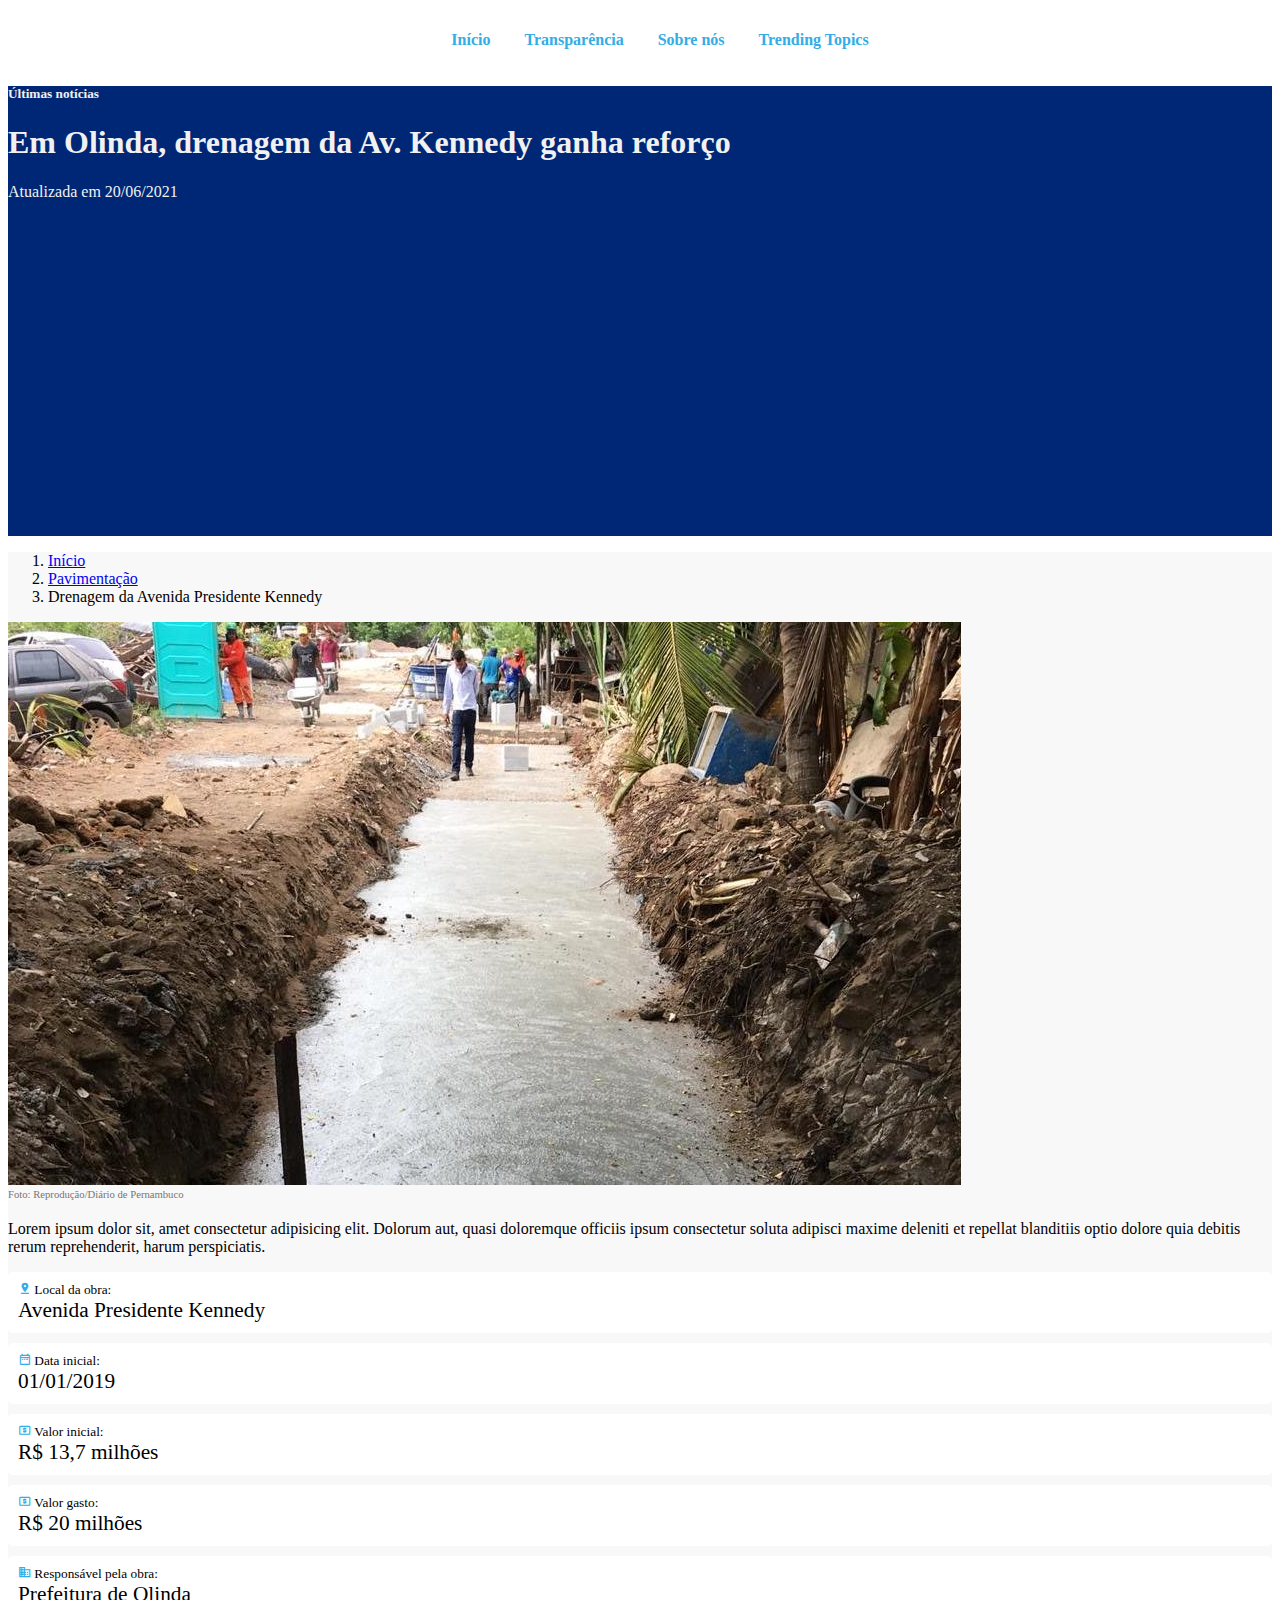
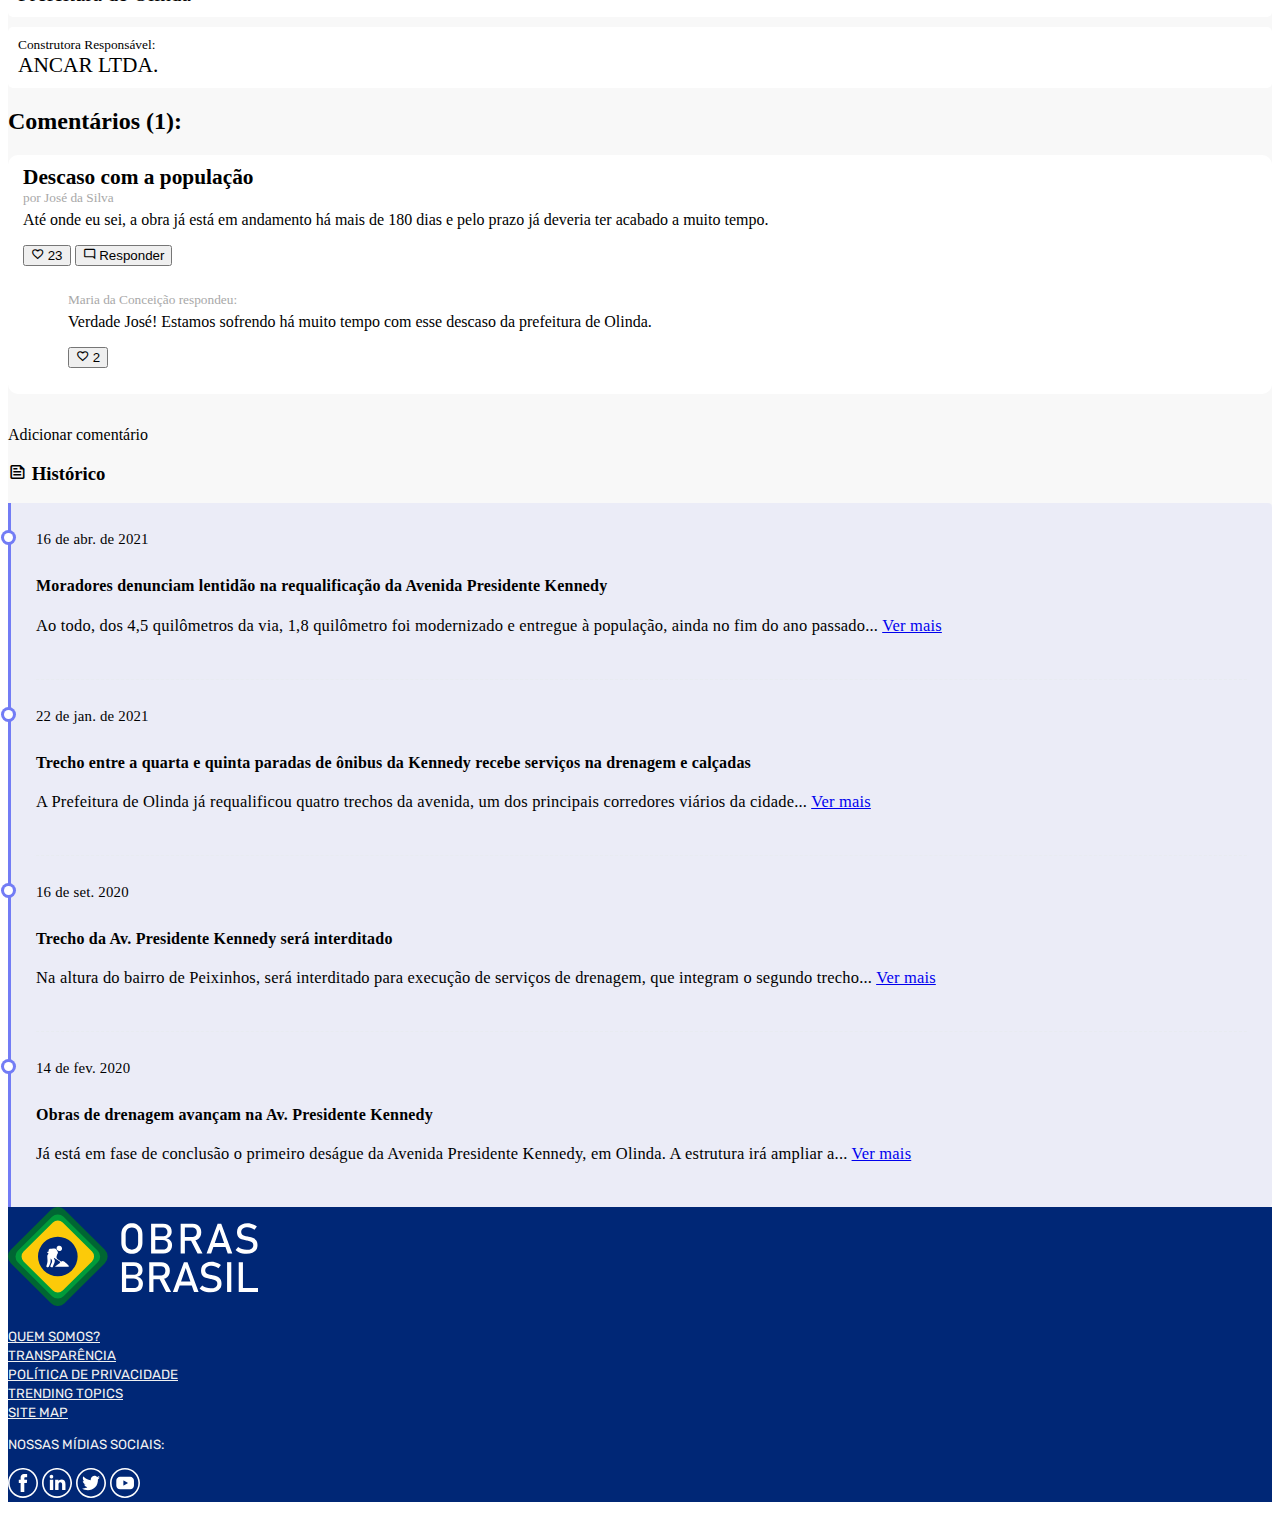
==== detalhamento/index.html @ 87258e32 "Primeiro commit" ====
<!DOCTYPE html>
<html lang="en">
<head>
	<meta charset="UTF-8">
	<meta http-equiv="X-UA-Compatible" content="IE=edge">
	<meta name="viewport" content="width=device-width, initial-scale=1.0">
	<title>Obras Brasil</title>
    <link rel="stylesheet" href="https://cdn.jsdelivr.net/npm/bootstrap@4.6.0/dist/css/bootstrap.min.css" integrity="sha384-B0vP5xmATw1+K9KRQjQERJvTumQW0nPEzvF6L/Z6nronJ3oUOFUFpCjEUQouq2+l" crossorigin="anonymous">
    <link href="https://fonts.googleapis.com/icon?family=Material+Icons" rel="stylesheet">
    <link rel="preconnect" href="https://fonts.gstatic.com">
    <link href="https://fonts.googleapis.com/css2?family=Rubik:wght@300;400;500;700&display=swap" rel="stylesheet">
    <link rel="stylesheet" href="../assets/styles.css">
</head>
<body>
    <header>
        <div class="container">
            <nav class="header-menu">
                <ul>
                    <li><a href="../">Início</a></li>
                    <li><a href="../transparencia">Transparência</a></li>
                    <li><a href="../sobre">Sobre nós</a></li>
                    <li><a href="../trending-topics">Trending Topics</a></li>
                </ul>
            </nav>
        </div>
    </header>
    <section class="obras-heroslider">
        <div class="container">
            <div class="row">
                <div class="col-12">
                    <h5>Últimas notícias</h5>
                    <h1>Em Olinda, drenagem da Av. Kennedy ganha reforço</h1>
                    <p>Atualizada em 20/06/2021</p>
                </div>
            </div>
        </div>
    </section>
    <main class="py-5" style="background-color: rgb(248, 248, 248);">
        <div class="container">
            <div class="row">
                <section class="content col-md-8">
                    <nav aria-label="breadcrumb">
                        <ol class="breadcrumb">
                            <li class="breadcrumb-item"><a href="#">Início</a></li>
                            <li class="breadcrumb-item"><a href="#">Pavimentação</a></li>
                            <li class="breadcrumb-item active" aria-current="page">Drenagem da Avenida Presidente Kennedy</li>
                        </ol>
                    </nav>
                    <div class="obra-detalhamento">
                        <picture>
                            <img src="../assets/photos/drenagem-kennedy.jpg">
                            <figcaption>Foto: Reprodução/Diário de Pernambuco</figcaption>
                        </picture>
                        <p>Lorem ipsum dolor sit, amet consectetur adipisicing elit. Dolorum aut, quasi doloremque officiis ipsum consectetur soluta adipisci maxime deleniti et repellat blanditiis optio dolore quia debitis rerum reprehenderit, harum perspiciatis.</p>
                        <div class="cards-obra form-row">
                            <div class="obra-card-wrapper col-12">
                                <div class="obra-card">
                                    <div class="obra-card-title"><i class="i-local"></i> Local da obra:</div>
                                    <div class="obra-card-content">Avenida Presidente Kennedy</div>
                                </div>
                            </div>
                            <div class="obra-card-wrapper col-4">
                                <div class="obra-card">
                                    <div class="obra-card-title"><i class="i-data"></i> Data inicial:</div>
                                    <div class="obra-card-content">01/01/2019</div>
                                </div>
                            </div>
                            <div class="obra-card-wrapper col-4">
                                <div class="obra-card">
                                    <div class="obra-card-title"><i class="i-custo"></i> Valor inicial:</div>
                                    <div class="obra-card-content">R$ 13,7 milhões</div>
                                </div>
                            </div>
                            <div class="obra-card-wrapper col-4">
                                <div class="obra-card">
                                    <div class="obra-card-title"><i class="i-custo"></i> Valor gasto:</div>
                                    <div class="obra-card-content text-danger">R$ 20 milhões</div>
                                </div>
                            </div>
                            <div class="obra-card-wrapper col-6">
                                <div class="obra-card">
                                    <div class="obra-card-title"><i class="i-governo"></i> Responsável pela obra:</div>
                                    <div class="obra-card-content">Prefeitura de Olinda</div>
                                </div>
                            </div>
                            <div class="obra-card-wrapper col-6">
                                <div class="obra-card">
                                    <div class="obra-card-title">Construtora Responsável:</div>
                                    <div class="obra-card-content">ANCAR LTDA.</div>
                                </div>
                            </div>
                        </div>
                    </div>
                    <div class="comments-section pt-5">
                        <h2 class="mb-4">Comentários (1):</h2>
                        <div class="comments">
                            <div class="comment-wrapper mb-2">
                                <div class="comment">
                                    <div class="comment-title">Descaso com a população</div>
                                    <div class="comment-author">por José da Silva</div>
                                    <div class="comment-content">Até onde eu sei, a obra já está em andamento há mais de 180 dias e pelo prazo já deveria ter acabado a muito tempo.</div>
                                    <div class="comment-footer">
                                        <ul class="comment-actions">
                                            <li><button class="btn btn-light"><i class="i-fav"></i> 23</button></li>
                                            <li><button class="btn btn-light"><i class="i-chat"></i> Responder</button></li>
                                        </ul>
                                    </div>
                                    <div class="sub-comment">
                                        <div class="comment">
                                            <div class="comment-author">Maria da Conceição respondeu:</div>
                                            <div class="comment-content">Verdade José! Estamos sofrendo há muito tempo com esse descaso da prefeitura de Olinda.</div>
                                            <div class="comment-footer">
                                                <ul class="comment-actions">
                                                    <li><button class="btn btn-light"><i class="i-fav"></i> 2</button></li>
                                                </ul>
                                            </div>
                                        </div>
                                    </div>
                                </div>
                            </div>
                            <div class="add-comment bg-white rounded py-3">
                                Adicionar comentário
                            </div>
                        </div>
                    </div>
                </section>
                <aside class="filter col-md-4">
                    <h3 class="mb-4"><i class="i-noticia"></i> Histórico</h3>
                    <ul class="timeline">
                        <li class="event" data-date="16 de abr. de 2021">
                            <h3>Moradores denunciam lentidão na requalificação da Avenida Presidente Kennedy</h3>
                            <p>Ao todo, dos 4,5 quilômetros da via, 1,8 quilômetro foi modernizado e entregue à população, ainda no fim do ano passado... <a href="#">Ver mais</a></p>
                        </li>
                        <li class="event" data-date="22 de jan. de 2021">
                            <h3>Trecho entre a quarta e quinta paradas de ônibus da Kennedy recebe serviços na drenagem e calçadas</h3>
                            <p>A Prefeitura de Olinda já requalificou quatro trechos da avenida, um dos principais corredores viários da cidade... <a href="#">Ver mais</a></p>
                        </li>
                        <li class="event" data-date="16 de set. 2020">
                            <h3>Trecho da Av. Presidente Kennedy será interditado</h3>
                            <p>Na altura do bairro de Peixinhos, será interditado para execução de serviços de drenagem, que integram o segundo trecho... <a href="#">Ver mais</a></p>
                        </li>
                        <li class="event" data-date="14 de fev. 2020">
                            <h3>Obras de drenagem avançam na Av. Presidente Kennedy</h3>
                            <p>Já está em fase de conclusão o primeiro deságue da Avenida Presidente Kennedy, em Olinda. A estrutura irá ampliar a... <a href="#">Ver mais</a></p>
                        </li>
                    </ul>
                </aside>
            </div>
        </div>
    </main>
    <footer class="pt-4 pb-1">
        <div class="container">
            <div class="row">
                <div class="col-md-6">
                    <img class="logo" src="../assets/photos/logo-extended.svg" alt="ObrasBrasil">
                </div>
                <div class="col-md-3">
                    <nav>
                        <ul>
                            <li><a href="#">Quem somos?</a></li>
                            <li><a href="#">Transparência</a></li>
                            <li><a href="#">Política de privacidade</a></li>
                            <li><a href="#">Trending Topics</a></li>
                            <li><a href="#">Site Map</a></li>
                        </ul>
                    </nav>
                </div>
                <div class="box-social-media col-md-3">
                    <nav>
                        <span>Nossas mídias sociais:</span>
                        <ul class="social-media">
                            <li><a href="#"><img src="../assets/icons/social_medias/facebook.svg" alt=""></a></li>
                            <li><a href="#"><img src="../assets/icons/social_medias/linkedin.svg" alt=""></a></li>
                            <li><a href="#"><img src="../assets/icons/social_medias/twitter.svg" alt=""></a></li>
                            <li><a href="#"><img src="../assets/icons/social_medias/youtube.svg" alt=""></a></li>
                        </ul>
                    </nav>
                </div>
            </div>
        </div>
    </footer>
    <script src="https://maxcdn.bootstrapcdn.com/bootstrap/3.3.7/js/bootstrap.min.js" integrity="sha384-Tc5IQib027qvyjSMfHjOMaLkfuWVxZxUPnCJA7l2mCWNIpG9mGCD8wGNIcPD7Txa" crossorigin="anonymous"></script>
</body>
</html>
---- assets/styles.css ----
/*ICONES*/

@font-face {
  font-family: 'obras-brasil';
  src:  url('./fonts/obras-brasil.eot?o5whf4');
  src:  url('./fonts/obras-brasil.eot?o5whf4#iefix') format('embedded-opentype'),
    url('./fonts/obras-brasil.ttf?o5whf4') format('truetype'),
    url('./fonts/obras-brasil.woff?o5whf4') format('woff'),
    url('./fonts/obras-brasil.svg?o5whf4#obras-brasil') format('svg');
  font-weight: normal;
  font-style: normal;
  font-display: block;
}

i {
  /* use !important to prevent issues with browser extensions that change fonts */
  font-family: 'obras-brasil' !important;
  speak: never;
  font-style: normal;
  font-weight: normal;
  font-variant: normal;
  text-transform: none;
  line-height: 1;

  /* Better Font Rendering =========== */
  -webkit-font-smoothing: antialiased;
  -moz-osx-font-smoothing: grayscale;
}

.i-conta:before {
  content: "\e900";
}
.i-acompanhar:before {
  content: "\e901";
}
.i-acompanhar_on:before {
  content: "\e902";
}
.i-arrow_down:before {
  content: "\e903";
}
.i-arrow_left:before {
  content: "\e904";
}
.i-arrow_right:before {
  content: "\e905";
}
.i-arrow_top:before {
  content: "\e906";
}
.i-chat:before {
  content: "\e907";
}
.i-comment:before {
  content: "\e908";
}
.i-compartilhar:before {
  content: "\e909";
}
.i-custo:before {
  content: "\e90a";
}
.i-data:before {
  content: "\e90b";
}
.i-email:before {
  content: "\e90c";
}
.i-fav:before {
  content: "\e90d";
}
.i-fav_on:before {
  content: "\e90e";
}
.i-filtro:before {
  content: "\e90f";
}
.i-governo:before {
  content: "\e910";
}
.i-like:before {
  content: "\e911";
}
.i-local:before {
  content: "\e912";
}
.i-noticia:before {
  content: "\e913";
}
.i-pessoa:before {
  content: "\e914";
}
.i-pesquisa:before {
  content: "\e915";
}
.i-policy:before {
  content: "\e916";
}
.i-privacidade:before {
  content: "\e917";
}
.i-tempo:before {
  content: "\e918";
}
.i-trending:before {
  content: "\e919";
}
.i-unlike:before {
  content: "\e91a";
}

img {
	max-width: 100%;
}

.header-menu ul {
	display: block;
	text-align: center;
	margin-bottom: 0;
}

.logo {
	width: 250px;
	max-width: 100%;
}

.obras-heroslider {
	position: relative;
	height: 450px;
	background-color: #002776;
	color: #F1F1F1;
}

.obras-heroslider.secondary {
	height: 200px;
}

.obras-heroslider.secondary .logo {
	width: 150px;
}

.obras-heroslider::before {
	content: "";
	position: absolute;
	height: 100%;
	width: 100%;
	background-image: url(./photos/heroslider.jpg);
	background-repeat: no-repeat;
	background-size: cover;
	opacity: 0.3;
}

.obras-heroslider .container {
	height: 100%;
}

.obras-heroslider .row {
	height: 100%;
	align-items: center;
}

.header-menu li {
	display: inline-block;
	padding: 15px;
	color: rgb(50, 173, 230);
	font-weight: bold;
	transition: 250ms ease-in-out;
}

.header-menu li:hover {
	color: rgb(100, 210, 255);

}

.header-menu li>a {
	color: inherit;
	display: inline-block;
	text-decoration: none;
	position: relative;
}

.header-menu li>a.active::before,
.header-menu li>a:hover::before {
	content: "•";
	font-size: 16pt;
	position: absolute;
	top: -6px;
	left: -15px;
}

.header-menu li>a:hover::before {
	color: rgb(100, 210, 255);
}

.header-menu li>a.active::before {
	color: rgb(255, 45, 85);
}

.obra-status {
	font-size: 12pt;
	margin-bottom: 10px;
}

.obra-custo-valor {
	font-weight: bold;
	font-size: 18pt;
}

.card-img-top {
	height: 150px;
	object-fit: cover;
}

.card-link {
	text-decoration: none;
	color: inherit;
}

.card-link:hover {
	color: inherit;
}

.obra-informacoes {
	padding: 0;
	list-style: none;
}

footer {
	background-color: #002776;
	color: #F1F1F1;
	font-family: 'Rubik', sans-serif;
}

footer .logo {
	width: 250px;
}

footer ul {
	list-style: none;
	padding: 0;
}

footer ul>li>a {
	color: #F1F1F1;
	text-transform: uppercase;
	font-size: 10pt;
}

footer ul>li>a:hover {
	color: #ffffff;
	text-decoration: none;
}

.box-social-media span {
	display: block;
	text-transform: uppercase;
	margin-bottom: 10px;
	font-size: 10pt;
}

ul.social-media > li {
	display: inline-block;
	width: 30px;
}

.comment {
	background-color: #ffffff;
	border-radius: 10px;
	padding: 10px 15px 5px;
}

.comment-wrapper {
	margin-bottom: 2em;
}

.comment-title {
	font-size: 16pt;
	font-weight: bold;
}

.comment-author {
	font-size: 10pt;
	color: #a8a8a8;
	margin-bottom: 5px;
}

.comment-content {
	margin-bottom: 15px;
}

.comment-actions {
	list-style: none;
	padding: 0;
}

.comment-actions > li {
	font-family: 'Rubik', sans-serif;
	display: inline-block;
}

.sub-comment {
	padding-left: 30px;	
}

/* HISTORICO */

.timeline {
	border-left: 3px solid #727cf5;
	border-bottom-right-radius: 4px;
	border-top-right-radius: 4px;
	background: rgba(114, 124, 245, 0.09);
	margin: 0 auto;
	letter-spacing: 0.2px;
	position: relative;
	line-height: 1.4em;
	font-size: 1.03em;
	padding: 50px;
	list-style: none;
	text-align: left;
	max-width: 40%;
	padding: 25px;
	max-width: 98%;
}

.timeline h1 {
	font-weight: 300;
	font-size: 1.4em;
}

.timeline h2,
.timeline h3 {
	font-weight: 600;
	font-size: 1rem;
	margin-bottom: 10px;
}

.timeline .event {
	border-bottom: 1px dashed #e8ebf1;
	padding-bottom: 25px;
	padding-top: 30px;
	margin-bottom: 25px;
	position: relative;
}

.timeline .event:last-of-type {
	padding-bottom: 0;
	margin-bottom: 0;
	border: none;
}

.timeline .event:before,
.timeline .event:after {
	position: absolute;
	display: block;
	top: 0;
}

.timeline .event:before {
	left: 0px;
	content: attr(data-date);
	text-align: left;
	font-weight: 100;
	font-size: 0.9em;
	min-width: 120px;
}

.timeline .event:after {
	-webkit-box-shadow: 0 0 0 3px #727cf5;
	box-shadow: 0 0 0 3px #727cf5;
	left: -31.8px;
	background: #fff;
	border-radius: 50%;
	height: 9px;
	width: 9px;
	content: "";
	top: 5px;
}

.rtl .timeline {
	border-left: 0;
	text-align: right;
	border-bottom-right-radius: 0;
	border-top-right-radius: 0;
	border-bottom-left-radius: 4px;
	border-top-left-radius: 4px;
	border-right: 3px solid #727cf5;
}

.rtl .timeline .event::before {
	left: 0;
	right: -170px;
}

.rtl .timeline .event::after {
	left: 0;
	right: -55.8px;
}

/*/ HISTORICO /*/

.obra-card {
	background-color: #ffffff;
	border-radius: 5px;
	padding: 10px;
	margin-bottom: 10px;
	box-sizing: border-box;
}

.obra-card-title {
	font-size: 10pt;
}

.obra-card-title i {
	color: rgb(50, 173, 230);
}

.obra-card-content {
	font-size: 16pt;
}

figcaption {
	color: #757575;
	font-size: 8pt;
	margin-bottom: 20px;
}

figure {
	display: block;
}
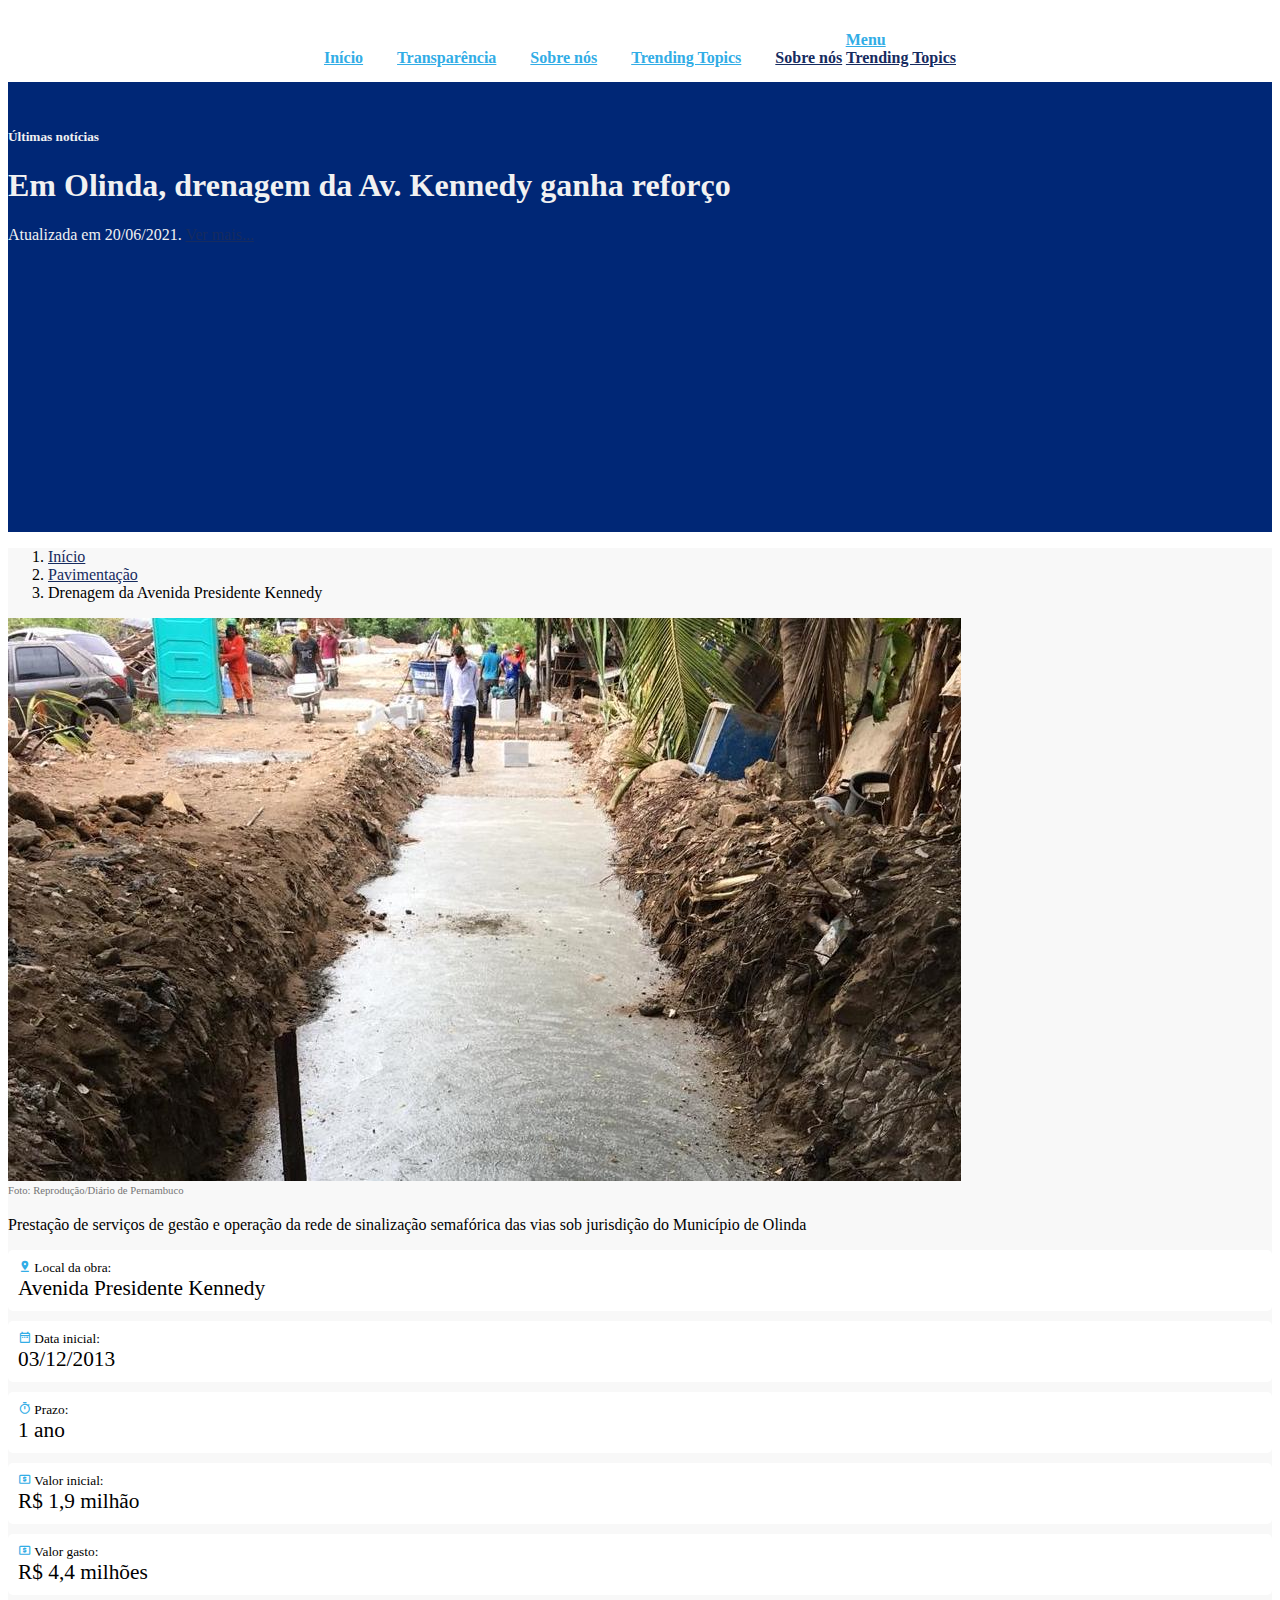
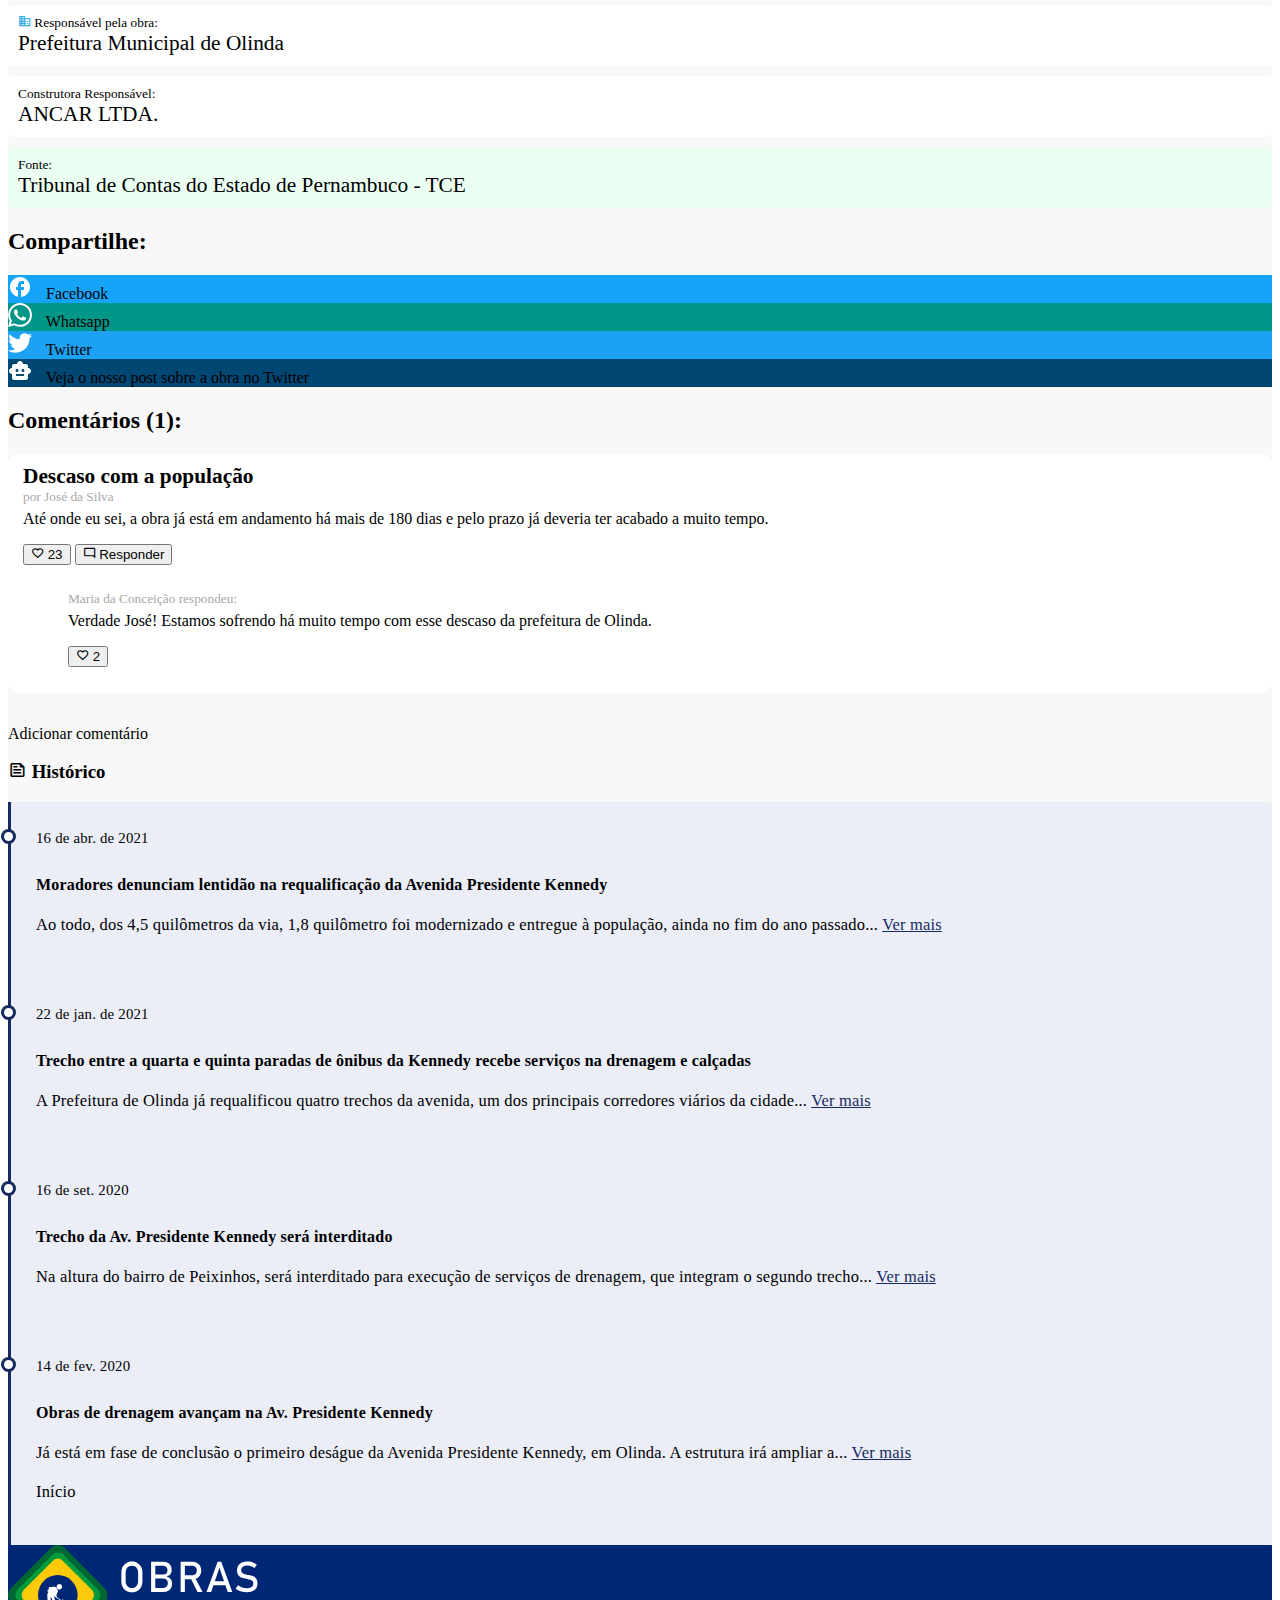
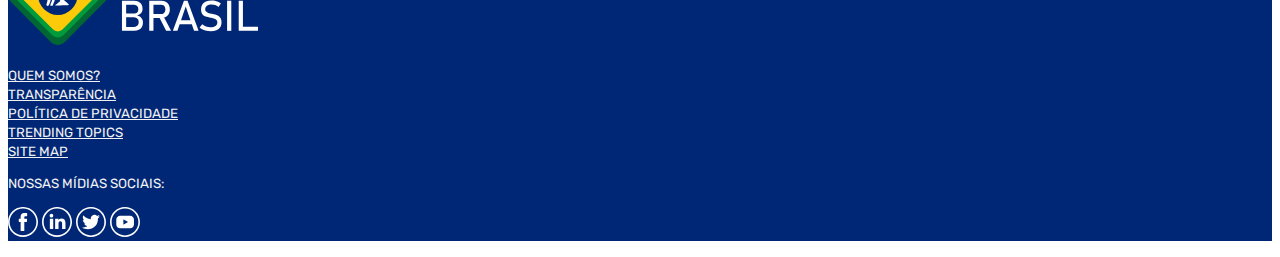
==== commit b3b73067: "Ajustes de responsividade, adição de scss e componentes" ====
--- a/detalhamento/index.html
+++ b/detalhamento/index.html
@@ -16,21 +16,28 @@
         <div class="container">
             <nav class="header-menu">
                 <ul>
-                    <li><a href="../">Início</a></li>
-                    <li><a href="../transparencia">Transparência</a></li>
-                    <li><a href="../sobre">Sobre nós</a></li>
-                    <li><a href="../trending-topics">Trending Topics</a></li>
+                    <li class="header-menu-item"><a class="header-menu-link" href="../">Início</a></li>
+                    <li class="header-menu-item"><a class="header-menu-link" href="../transparencia">Transparência</a></li>
+                    <li class="header-menu-item d-none d-md-none d-lg-inline-block"><a class="header-menu-link" href="../sobre">Sobre nós</a></li>
+                    <li class="header-menu-item d-none d-md-none d-lg-inline-block"><a class="header-menu-link" href="../">Trending Topics</a></li>
+                    <li class="header-menu-item d-lg-none">
+                        <a class="header-menu-link dropdown-toggle" href="./" id="navbarDropdownMenuLink" data-toggle="dropdown" aria-haspopup="true" aria-expanded="false">Menu</a>
+                        <div class="dropdown-menu" aria-labelledby="navbarDropdownMenuLink">
+                            <a class="dropdown-item" href="../sobre">Sobre nós</a>
+                            <a class="dropdown-item" href="../">Trending Topics</a>
+                        </div>
+                    </li>
                 </ul>
             </nav>
         </div>
     </header>
-    <section class="obras-heroslider">
+    <section class="heroslider">
         <div class="container">
             <div class="row">
                 <div class="col-12">
                     <h5>Últimas notícias</h5>
                     <h1>Em Olinda, drenagem da Av. Kennedy ganha reforço</h1>
-                    <p>Atualizada em 20/06/2021</p>
+                    <p>Atualizada em 20/06/2021. <a href="#" class="text-white">Ver mais...</a></p></p>
                 </div>
             </div>
         </div>
@@ -41,7 +48,7 @@
                 <section class="content col-md-8">
                     <nav aria-label="breadcrumb">
                         <ol class="breadcrumb">
-                            <li class="breadcrumb-item"><a href="#">Início</a></li>
+                            <li class="breadcrumb-item"><a href="../">Início</a></li>
                             <li class="breadcrumb-item"><a href="#">Pavimentação</a></li>
                             <li class="breadcrumb-item active" aria-current="page">Drenagem da Avenida Presidente Kennedy</li>
                         </ol>
@@ -51,7 +58,7 @@
                             <img src="../assets/photos/drenagem-kennedy.jpg">
                             <figcaption>Foto: Reprodução/Diário de Pernambuco</figcaption>
                         </picture>
-                        <p>Lorem ipsum dolor sit, amet consectetur adipisicing elit. Dolorum aut, quasi doloremque officiis ipsum consectetur soluta adipisci maxime deleniti et repellat blanditiis optio dolore quia debitis rerum reprehenderit, harum perspiciatis.</p>
+                        <p>Prestação de serviços de gestão e operação da rede de sinalização semafórica das vias sob jurisdição do Município de Olinda</p>
                         <div class="cards-obra form-row">
                             <div class="obra-card-wrapper col-12">
                                 <div class="obra-card">
@@ -59,28 +66,34 @@
                                     <div class="obra-card-content">Avenida Presidente Kennedy</div>
                                 </div>
                             </div>
-                            <div class="obra-card-wrapper col-4">
+                            <div class="obra-card-wrapper col-6">
                                 <div class="obra-card">
                                     <div class="obra-card-title"><i class="i-data"></i> Data inicial:</div>
-                                    <div class="obra-card-content">01/01/2019</div>
-                                </div>
-                            </div>
-                            <div class="obra-card-wrapper col-4">
+                                    <div class="obra-card-content">03/12/2013</div>
+                                </div>
+                            </div>
+                            <div class="obra-card-wrapper col-6">
+                                <div class="obra-card">
+                                    <div class="obra-card-title"><i class="i-tempo"></i> Prazo:</div>
+                                    <div class="obra-card-content text-danger">1 ano</div>
+                                </div>
+                            </div>
+                            <div class="obra-card-wrapper col-6">
                                 <div class="obra-card">
                                     <div class="obra-card-title"><i class="i-custo"></i> Valor inicial:</div>
-                                    <div class="obra-card-content">R$ 13,7 milhões</div>
-                                </div>
-                            </div>
-                            <div class="obra-card-wrapper col-4">
+                                    <div class="obra-card-content">R$ 1,9 milhão</div>
+                                </div>
+                            </div>
+                            <div class="obra-card-wrapper col-6">
                                 <div class="obra-card">
                                     <div class="obra-card-title"><i class="i-custo"></i> Valor gasto:</div>
-                                    <div class="obra-card-content text-danger">R$ 20 milhões</div>
+                                    <div class="obra-card-content text-danger">R$ 4,4 milhões</div>
                                 </div>
                             </div>
                             <div class="obra-card-wrapper col-6">
                                 <div class="obra-card">
                                     <div class="obra-card-title"><i class="i-governo"></i> Responsável pela obra:</div>
-                                    <div class="obra-card-content">Prefeitura de Olinda</div>
+                                    <div class="obra-card-content">Prefeitura Municipal de Olinda</div>
                                 </div>
                             </div>
                             <div class="obra-card-wrapper col-6">
@@ -89,7 +102,43 @@
                                     <div class="obra-card-content">ANCAR LTDA.</div>
                                 </div>
                             </div>
-                        </div>
+                            <div class="obra-card-wrapper col-12">
+                                <div class="obra-card source">
+                                    <div class="obra-card-title">Fonte:</div>
+                                    <div class="obra-card-content">Tribunal de Contas do Estado de Pernambuco - TCE</div>
+                                </div>
+                            </div>
+                        </div>
+                    </div>
+                    <div class="comments-section pt-5">
+                        <h2 class="mb-4">Compartilhe:</h2>
+                        <div class="row">
+                            <div class="media-card p-2 col-md-4">
+                                <div style="background: #14A4FA" class="p-3 d-flex align-items-center justify-content-center text-white">
+                                    <img src="../assets/icons/facebook.svg" style="padding-right: 10px;" alt="">
+                                    Facebook
+                                </div>
+                            </div>
+                            <div class="media-card p-2 col-md-4">
+                                <div style="background: #009688" class="p-3 d-flex align-items-center justify-content-center text-white">
+                                    <img src="../assets/icons/whatsapp.svg" style="padding-right: 10px;" alt="">
+                                    Whatsapp
+                                </div>
+                            </div>
+                            <div class="media-card p-2 col-md-4">
+                                <div style="background: #1DA1F2" class="p-3 d-flex align-items-center justify-content-center text-white">
+                                    <img src="../assets/icons/twitter.svg" style="padding-right: 10px;" alt="">
+                                    Twitter
+                                </div>
+                            </div>
+                            <div class="media-card p-2 col-12">
+                                <div style="background: #004774" class="p-3 d-flex align-items-center justify-content-center text-white">
+                                    <img src="../assets/icons/bot.svg" style="padding-right: 10px;" alt="">
+                                    Veja o nosso post sobre a obra no Twitter
+                                </div>
+                            </div>
+                        </div>
+
                     </div>
                     <div class="comments-section pt-5">
                         <h2 class="mb-4">Comentários (1):</h2>
@@ -118,14 +167,14 @@
                                     </div>
                                 </div>
                             </div>
-                            <div class="add-comment bg-white rounded py-3">
+                            <div class="add-comment text-center bg-white rounded py-3">
                                 Adicionar comentário
                             </div>
                         </div>
                     </div>
                 </section>
                 <aside class="filter col-md-4">
-                    <h3 class="mb-4"><i class="i-noticia"></i> Histórico</h3>
+                    <h3 class="pt-4 pt-md-0 mb-4"><i class="i-noticia"></i> Histórico</h3>
                     <ul class="timeline">
                         <li class="event" data-date="16 de abr. de 2021">
                             <h3>Moradores denunciam lentidão na requalificação da Avenida Presidente Kennedy</h3>
@@ -142,6 +191,7 @@
                         <li class="event" data-date="14 de fev. 2020">
                             <h3>Obras de drenagem avançam na Av. Presidente Kennedy</h3>
                             <p>Já está em fase de conclusão o primeiro deságue da Avenida Presidente Kennedy, em Olinda. A estrutura irá ampliar a... <a href="#">Ver mais</a></p>
+                            <p class="text-center mt-5">Início</p>
                         </li>
                     </ul>
                 </aside>
@@ -152,7 +202,7 @@
         <div class="container">
             <div class="row">
                 <div class="col-md-6">
-                    <img class="logo" src="../assets/photos/logo-extended.svg" alt="ObrasBrasil">
+                    <img class="logo mb-4" src="../assets/photos/logo-extended.svg" alt="ObrasBrasil">
                 </div>
                 <div class="col-md-3">
                     <nav>
@@ -179,6 +229,7 @@
             </div>
         </div>
     </footer>
-    <script src="https://maxcdn.bootstrapcdn.com/bootstrap/3.3.7/js/bootstrap.min.js" integrity="sha384-Tc5IQib027qvyjSMfHjOMaLkfuWVxZxUPnCJA7l2mCWNIpG9mGCD8wGNIcPD7Txa" crossorigin="anonymous"></script>
+    <script src="https://code.jquery.com/jquery-3.5.1.slim.min.js" integrity="sha384-DfXdz2htPH0lsSSs5nCTpuj/zy4C+OGpamoFVy38MVBnE+IbbVYUew+OrCXaRkfj" crossorigin="anonymous"></script>
+    <script src="https://cdn.jsdelivr.net/npm/bootstrap@4.6.0/dist/js/bootstrap.bundle.min.js" integrity="sha384-Piv4xVNRyMGpqkS2by6br4gNJ7DXjqk09RmUpJ8jgGtD7zP9yug3goQfGII0yAns" crossorigin="anonymous"></script>
 </body>
 </html>--- a/assets/styles.css
+++ b/assets/styles.css
@@ -1,17 +1,25 @@
+@charset "UTF-8";
+/* line 1, ../../Apache24/htdocs/obras-brasil/assets/scss/pages/_general.scss */
+img {
+  max-width: 100%;
+}
+
+/* line 5, ../../Apache24/htdocs/obras-brasil/assets/scss/pages/_general.scss */
+a {
+  color: #162B5F;
+}
+
 /*ICONES*/
-
 @font-face {
   font-family: 'obras-brasil';
-  src:  url('./fonts/obras-brasil.eot?o5whf4');
-  src:  url('./fonts/obras-brasil.eot?o5whf4#iefix') format('embedded-opentype'),
-    url('./fonts/obras-brasil.ttf?o5whf4') format('truetype'),
-    url('./fonts/obras-brasil.woff?o5whf4') format('woff'),
-    url('./fonts/obras-brasil.svg?o5whf4#obras-brasil') format('svg');
+  src: url("./fonts/obras-brasil.eot?o5whf4");
+  src: url("./fonts/obras-brasil.eot?o5whf4#iefix") format("embedded-opentype"), url("./fonts/obras-brasil.ttf?o5whf4") format("truetype"), url("./fonts/obras-brasil.woff?o5whf4") format("woff"), url("./fonts/obras-brasil.svg?o5whf4#obras-brasil") format("svg");
   font-weight: normal;
   font-style: normal;
   font-display: block;
 }
 
+/* line 23, ../../Apache24/htdocs/obras-brasil/assets/scss/pages/_general.scss */
 i {
   /* use !important to prevent issues with browser extensions that change fonts */
   font-family: 'obras-brasil' !important;
@@ -21,409 +29,550 @@
   font-variant: normal;
   text-transform: none;
   line-height: 1;
-
   /* Better Font Rendering =========== */
   -webkit-font-smoothing: antialiased;
   -moz-osx-font-smoothing: grayscale;
 }
 
+/* line 38, ../../Apache24/htdocs/obras-brasil/assets/scss/pages/_general.scss */
 .i-conta:before {
   content: "\e900";
 }
+
+/* line 41, ../../Apache24/htdocs/obras-brasil/assets/scss/pages/_general.scss */
 .i-acompanhar:before {
   content: "\e901";
 }
+
+/* line 44, ../../Apache24/htdocs/obras-brasil/assets/scss/pages/_general.scss */
 .i-acompanhar_on:before {
   content: "\e902";
 }
+
+/* line 47, ../../Apache24/htdocs/obras-brasil/assets/scss/pages/_general.scss */
 .i-arrow_down:before {
   content: "\e903";
 }
+
+/* line 50, ../../Apache24/htdocs/obras-brasil/assets/scss/pages/_general.scss */
 .i-arrow_left:before {
   content: "\e904";
 }
+
+/* line 53, ../../Apache24/htdocs/obras-brasil/assets/scss/pages/_general.scss */
 .i-arrow_right:before {
   content: "\e905";
 }
+
+/* line 56, ../../Apache24/htdocs/obras-brasil/assets/scss/pages/_general.scss */
 .i-arrow_top:before {
   content: "\e906";
 }
+
+/* line 59, ../../Apache24/htdocs/obras-brasil/assets/scss/pages/_general.scss */
 .i-chat:before {
   content: "\e907";
 }
+
+/* line 62, ../../Apache24/htdocs/obras-brasil/assets/scss/pages/_general.scss */
 .i-comment:before {
   content: "\e908";
 }
+
+/* line 65, ../../Apache24/htdocs/obras-brasil/assets/scss/pages/_general.scss */
 .i-compartilhar:before {
   content: "\e909";
 }
+
+/* line 68, ../../Apache24/htdocs/obras-brasil/assets/scss/pages/_general.scss */
 .i-custo:before {
   content: "\e90a";
 }
+
+/* line 71, ../../Apache24/htdocs/obras-brasil/assets/scss/pages/_general.scss */
 .i-data:before {
   content: "\e90b";
 }
+
+/* line 74, ../../Apache24/htdocs/obras-brasil/assets/scss/pages/_general.scss */
 .i-email:before {
   content: "\e90c";
 }
+
+/* line 77, ../../Apache24/htdocs/obras-brasil/assets/scss/pages/_general.scss */
 .i-fav:before {
   content: "\e90d";
 }
+
+/* line 80, ../../Apache24/htdocs/obras-brasil/assets/scss/pages/_general.scss */
 .i-fav_on:before {
   content: "\e90e";
 }
+
+/* line 83, ../../Apache24/htdocs/obras-brasil/assets/scss/pages/_general.scss */
 .i-filtro:before {
   content: "\e90f";
 }
+
+/* line 86, ../../Apache24/htdocs/obras-brasil/assets/scss/pages/_general.scss */
 .i-governo:before {
   content: "\e910";
 }
+
+/* line 89, ../../Apache24/htdocs/obras-brasil/assets/scss/pages/_general.scss */
 .i-like:before {
   content: "\e911";
 }
+
+/* line 92, ../../Apache24/htdocs/obras-brasil/assets/scss/pages/_general.scss */
 .i-local:before {
   content: "\e912";
 }
+
+/* line 95, ../../Apache24/htdocs/obras-brasil/assets/scss/pages/_general.scss */
 .i-noticia:before {
   content: "\e913";
 }
+
+/* line 98, ../../Apache24/htdocs/obras-brasil/assets/scss/pages/_general.scss */
 .i-pessoa:before {
   content: "\e914";
 }
+
+/* line 101, ../../Apache24/htdocs/obras-brasil/assets/scss/pages/_general.scss */
 .i-pesquisa:before {
   content: "\e915";
 }
+
+/* line 104, ../../Apache24/htdocs/obras-brasil/assets/scss/pages/_general.scss */
 .i-policy:before {
   content: "\e916";
 }
+
+/* line 107, ../../Apache24/htdocs/obras-brasil/assets/scss/pages/_general.scss */
 .i-privacidade:before {
   content: "\e917";
 }
+
+/* line 110, ../../Apache24/htdocs/obras-brasil/assets/scss/pages/_general.scss */
 .i-tempo:before {
   content: "\e918";
 }
+
+/* line 113, ../../Apache24/htdocs/obras-brasil/assets/scss/pages/_general.scss */
 .i-trending:before {
   content: "\e919";
 }
+
+/* line 116, ../../Apache24/htdocs/obras-brasil/assets/scss/pages/_general.scss */
 .i-unlike:before {
   content: "\e91a";
 }
 
-img {
-	max-width: 100%;
-}
-
+/* line 120, ../../Apache24/htdocs/obras-brasil/assets/scss/pages/_general.scss */
+.obra-status {
+  font-size: 12pt;
+  margin-bottom: 10px;
+  transition: 250ms ease-in-out;
+  cursor: pointer;
+}
+
+/* line 126, ../../Apache24/htdocs/obras-brasil/assets/scss/pages/_general.scss */
+.obra-status.active, .obra-status:hover {
+  background-color: #e06c00;
+  color: #f1f1f1;
+}
+
+/* line 4, ../../Apache24/htdocs/obras-brasil/assets/scss/components/_header.scss */
 .header-menu ul {
-	display: block;
-	text-align: center;
-	margin-bottom: 0;
-}
-
-.logo {
-	width: 250px;
-	max-width: 100%;
-}
-
-.obras-heroslider {
-	position: relative;
-	height: 450px;
-	background-color: #002776;
-	color: #F1F1F1;
-}
-
-.obras-heroslider.secondary {
-	height: 200px;
-}
-
-.obras-heroslider.secondary .logo {
-	width: 150px;
-}
-
-.obras-heroslider::before {
-	content: "";
-	position: absolute;
-	height: 100%;
-	width: 100%;
-	background-image: url(./photos/heroslider.jpg);
-	background-repeat: no-repeat;
-	background-size: cover;
-	opacity: 0.3;
-}
-
-.obras-heroslider .container {
-	height: 100%;
-}
-
-.obras-heroslider .row {
-	height: 100%;
-	align-items: center;
-}
-
-.header-menu li {
-	display: inline-block;
-	padding: 15px;
-	color: rgb(50, 173, 230);
-	font-weight: bold;
-	transition: 250ms ease-in-out;
-}
-
-.header-menu li:hover {
-	color: rgb(100, 210, 255);
-
-}
-
-.header-menu li>a {
-	color: inherit;
-	display: inline-block;
-	text-decoration: none;
-	position: relative;
-}
-
-.header-menu li>a.active::before,
-.header-menu li>a:hover::before {
-	content: "•";
-	font-size: 16pt;
-	position: absolute;
-	top: -6px;
-	left: -15px;
-}
-
-.header-menu li>a:hover::before {
-	color: rgb(100, 210, 255);
-}
-
-.header-menu li>a.active::before {
-	color: rgb(255, 45, 85);
-}
-
-.obra-status {
-	font-size: 12pt;
-	margin-bottom: 10px;
-}
-
-.obra-custo-valor {
-	font-weight: bold;
-	font-size: 18pt;
-}
-
+  display: block;
+  text-align: center;
+  margin-bottom: 0;
+  padding-left: 0;
+}
+
+/* line 11, ../../Apache24/htdocs/obras-brasil/assets/scss/components/_header.scss */
+.header-menu-item {
+  display: inline-block;
+  padding: 15px;
+  color: #32ade6;
+  font-weight: bold;
+  transition: 250ms ease-in-out;
+}
+
+/* line 20, ../../Apache24/htdocs/obras-brasil/assets/scss/components/_header.scss */
+.header-menu-link {
+  color: inherit;
+  display: inline-block;
+  position: relative;
+}
+
+/* line 25, ../../Apache24/htdocs/obras-brasil/assets/scss/components/_header.scss */
+.header-menu-link:hover {
+  color: #64d2ff;
+  text-decoration: none;
+}
+
+/* line 30, ../../Apache24/htdocs/obras-brasil/assets/scss/components/_header.scss */
+.header-menu-link.active::before, .header-menu-link:hover::before {
+  content: "•";
+  font-size: 16pt;
+  position: absolute;
+  top: -6px;
+  left: -15px;
+}
+
+/* line 38, ../../Apache24/htdocs/obras-brasil/assets/scss/components/_header.scss */
+.header-menu-link:hover::before {
+  color: #64d2ff;
+}
+
+/* line 42, ../../Apache24/htdocs/obras-brasil/assets/scss/components/_header.scss */
+.header-menu-link.active::before {
+  color: #ff2d55;
+}
+
+/* line 1, ../../Apache24/htdocs/obras-brasil/assets/scss/components/_heroslider.scss */
+.heroslider {
+  position: relative;
+  height: 450px;
+  background-color: #002776;
+  color: #F1F1F1;
+}
+
+/* line 7, ../../Apache24/htdocs/obras-brasil/assets/scss/components/_heroslider.scss */
+.heroslider .logo {
+  width: 250px;
+  max-width: 100%;
+}
+
+/* line 12, ../../Apache24/htdocs/obras-brasil/assets/scss/components/_heroslider.scss */
+.heroslider.slim {
+  height: 200px;
+}
+
+/* line 15, ../../Apache24/htdocs/obras-brasil/assets/scss/components/_heroslider.scss */
+.heroslider.slim .logo {
+  width: 150px;
+}
+
+/* line 20, ../../Apache24/htdocs/obras-brasil/assets/scss/components/_heroslider.scss */
+.heroslider::before {
+  content: "";
+  position: absolute;
+  height: 100%;
+  width: 100%;
+  background-image: url(./photos/heroslider.jpg);
+  background-repeat: no-repeat;
+  background-size: cover;
+  opacity: 0.3;
+}
+
+/* line 31, ../../Apache24/htdocs/obras-brasil/assets/scss/components/_heroslider.scss */
+.heroslider > .container {
+  padding-top: 25px;
+  padding-bottom: 25px;
+  height: 100%;
+}
+
+/* line 36, ../../Apache24/htdocs/obras-brasil/assets/scss/components/_heroslider.scss */
+.heroslider > .container > .row {
+  height: 100%;
+  align-items: center;
+}
+
+@media screen and (max-width: 767px) {
+  /* line 44, ../../Apache24/htdocs/obras-brasil/assets/scss/components/_heroslider.scss */
+  .heroslider {
+    height: 600px;
+  }
+  /* line 47, ../../Apache24/htdocs/obras-brasil/assets/scss/components/_heroslider.scss */
+  .heroslider.slim {
+    height: 150px;
+  }
+  /* line 50, ../../Apache24/htdocs/obras-brasil/assets/scss/components/_heroslider.scss */
+  .heroslider.slim h1 {
+    font-size: 18pt;
+  }
+}
+
+/* line 1, ../../Apache24/htdocs/obras-brasil/assets/scss/components/_footer.scss */
+footer {
+  background-color: #002776;
+  color: #F1F1F1;
+  font-family: 'Rubik', sans-serif;
+}
+
+/* line 6, ../../Apache24/htdocs/obras-brasil/assets/scss/components/_footer.scss */
+footer .logo {
+  width: 250px;
+}
+
+/* line 10, ../../Apache24/htdocs/obras-brasil/assets/scss/components/_footer.scss */
+footer ul {
+  list-style: none;
+  padding: 0;
+}
+
+/* line 14, ../../Apache24/htdocs/obras-brasil/assets/scss/components/_footer.scss */
+footer ul > li > a {
+  color: #F1F1F1;
+  text-transform: uppercase;
+  font-size: 10pt;
+}
+
+/* line 19, ../../Apache24/htdocs/obras-brasil/assets/scss/components/_footer.scss */
+footer ul > li > a:hover {
+  color: #ffffff;
+  text-decoration: none;
+}
+
+/* line 26, ../../Apache24/htdocs/obras-brasil/assets/scss/components/_footer.scss */
+footer .box-social-media span {
+  display: block;
+  text-transform: uppercase;
+  margin-bottom: 10px;
+  font-size: 10pt;
+}
+
+/* line 1, ../../Apache24/htdocs/obras-brasil/assets/scss/components/_social.scss */
+.box-social-media span {
+  display: block;
+  text-transform: uppercase;
+  margin-bottom: 10px;
+  font-size: 10pt;
+}
+
+/* line 8, ../../Apache24/htdocs/obras-brasil/assets/scss/components/_social.scss */
+ul.social-media > li {
+  display: inline-block;
+  width: 30px;
+}
+
+/* line 2, ../../Apache24/htdocs/obras-brasil/assets/scss/components/_card.scss */
 .card-img-top {
-	height: 150px;
-	object-fit: cover;
-}
-
+  height: 150px;
+  object-fit: cover;
+}
+
+/* line 7, ../../Apache24/htdocs/obras-brasil/assets/scss/components/_card.scss */
 .card-link {
-	text-decoration: none;
-	color: inherit;
-}
-
+  text-decoration: none;
+  color: inherit;
+}
+
+/* line 11, ../../Apache24/htdocs/obras-brasil/assets/scss/components/_card.scss */
 .card-link:hover {
-	color: inherit;
-}
-
-.obra-informacoes {
-	padding: 0;
-	list-style: none;
-}
-
-footer {
-	background-color: #002776;
-	color: #F1F1F1;
-	font-family: 'Rubik', sans-serif;
-}
-
-footer .logo {
-	width: 250px;
-}
-
-footer ul {
-	list-style: none;
-	padding: 0;
-}
-
-footer ul>li>a {
-	color: #F1F1F1;
-	text-transform: uppercase;
-	font-size: 10pt;
-}
-
-footer ul>li>a:hover {
-	color: #ffffff;
-	text-decoration: none;
-}
-
-.box-social-media span {
-	display: block;
-	text-transform: uppercase;
-	margin-bottom: 10px;
-	font-size: 10pt;
-}
-
-ul.social-media > li {
-	display: inline-block;
-	width: 30px;
-}
-
+  color: inherit;
+}
+
+/* line 16, ../../Apache24/htdocs/obras-brasil/assets/scss/components/_card.scss */
+.card .obra-informacoes {
+  padding: 10px 0 0;
+  list-style: none;
+}
+
+/* line 1, ../../Apache24/htdocs/obras-brasil/assets/scss/components/_comment.scss */
 .comment {
-	background-color: #ffffff;
-	border-radius: 10px;
-	padding: 10px 15px 5px;
-}
-
+  background-color: #ffffff;
+  border-radius: 10px;
+  padding: 10px 15px 5px;
+}
+
+/* line 6, ../../Apache24/htdocs/obras-brasil/assets/scss/components/_comment.scss */
 .comment-wrapper {
-	margin-bottom: 2em;
-}
-
+  margin-bottom: 2em;
+}
+
+/* line 10, ../../Apache24/htdocs/obras-brasil/assets/scss/components/_comment.scss */
 .comment-title {
-	font-size: 16pt;
-	font-weight: bold;
-}
-
+  font-size: 16pt;
+  font-weight: bold;
+}
+
+/* line 15, ../../Apache24/htdocs/obras-brasil/assets/scss/components/_comment.scss */
 .comment-author {
-	font-size: 10pt;
-	color: #a8a8a8;
-	margin-bottom: 5px;
-}
-
+  font-size: 10pt;
+  color: #a8a8a8;
+  margin-bottom: 5px;
+}
+
+/* line 21, ../../Apache24/htdocs/obras-brasil/assets/scss/components/_comment.scss */
 .comment-content {
-	margin-bottom: 15px;
-}
-
+  margin-bottom: 15px;
+}
+
+/* line 25, ../../Apache24/htdocs/obras-brasil/assets/scss/components/_comment.scss */
 .comment-actions {
-	list-style: none;
-	padding: 0;
-}
-
+  list-style: none;
+  padding: 0;
+}
+
+/* line 29, ../../Apache24/htdocs/obras-brasil/assets/scss/components/_comment.scss */
 .comment-actions > li {
-	font-family: 'Rubik', sans-serif;
-	display: inline-block;
-}
-
+  font-family: 'Rubik', sans-serif;
+  display: inline-block;
+}
+
+/* line 37, ../../Apache24/htdocs/obras-brasil/assets/scss/components/_comment.scss */
 .sub-comment {
-	padding-left: 30px;	
-}
-
-/* HISTORICO */
-
+  padding-left: 30px;
+}
+
+/* line 1, ../../Apache24/htdocs/obras-brasil/assets/scss/components/_timeline.scss */
 .timeline {
-	border-left: 3px solid #727cf5;
-	border-bottom-right-radius: 4px;
-	border-top-right-radius: 4px;
-	background: rgba(114, 124, 245, 0.09);
-	margin: 0 auto;
-	letter-spacing: 0.2px;
-	position: relative;
-	line-height: 1.4em;
-	font-size: 1.03em;
-	padding: 50px;
-	list-style: none;
-	text-align: left;
-	max-width: 40%;
-	padding: 25px;
-	max-width: 98%;
-}
-
+  border-left: 3px solid #162B5F;
+  border-bottom-right-radius: 4px;
+  border-top-right-radius: 4px;
+  background: rgba(114, 138, 245, 0.09);
+  margin: 0 auto;
+  letter-spacing: 0.2px;
+  position: relative;
+  line-height: 1.4em;
+  font-size: 1.03em;
+  padding: 50px;
+  list-style: none;
+  text-align: left;
+  max-width: 40%;
+  padding: 25px;
+  max-width: 98%;
+}
+
+/* line 19, ../../Apache24/htdocs/obras-brasil/assets/scss/components/_timeline.scss */
 .timeline h1 {
-	font-weight: 300;
-	font-size: 1.4em;
-}
-
+  font-weight: 300;
+  font-size: 1.4em;
+}
+
+/* line 24, ../../Apache24/htdocs/obras-brasil/assets/scss/components/_timeline.scss */
 .timeline h2,
 .timeline h3 {
-	font-weight: 600;
-	font-size: 1rem;
-	margin-bottom: 10px;
-}
-
+  font-weight: 600;
+  font-size: 1rem;
+  margin-bottom: 10px;
+}
+
+/* line 31, ../../Apache24/htdocs/obras-brasil/assets/scss/components/_timeline.scss */
 .timeline .event {
-	border-bottom: 1px dashed #e8ebf1;
-	padding-bottom: 25px;
-	padding-top: 30px;
-	margin-bottom: 25px;
-	position: relative;
-}
-
+  border-bottom: 1px dashed #e8ebf1;
+  padding-bottom: 25px;
+  padding-top: 30px;
+  margin-bottom: 25px;
+  position: relative;
+}
+
+/* line 39, ../../Apache24/htdocs/obras-brasil/assets/scss/components/_timeline.scss */
 .timeline .event:last-of-type {
-	padding-bottom: 0;
-	margin-bottom: 0;
-	border: none;
-}
-
+  padding-bottom: 0;
+  margin-bottom: 0;
+  border: none;
+}
+
+/* line 45, ../../Apache24/htdocs/obras-brasil/assets/scss/components/_timeline.scss */
 .timeline .event:before,
 .timeline .event:after {
-	position: absolute;
-	display: block;
-	top: 0;
-}
-
+  position: absolute;
+  display: block;
+  top: 0;
+}
+
+/* line 52, ../../Apache24/htdocs/obras-brasil/assets/scss/components/_timeline.scss */
 .timeline .event:before {
-	left: 0px;
-	content: attr(data-date);
-	text-align: left;
-	font-weight: 100;
-	font-size: 0.9em;
-	min-width: 120px;
-}
-
+  left: 0px;
+  content: attr(data-date);
+  text-align: left;
+  font-weight: 100;
+  font-size: 0.9em;
+  min-width: 120px;
+}
+
+/* line 61, ../../Apache24/htdocs/obras-brasil/assets/scss/components/_timeline.scss */
 .timeline .event:after {
-	-webkit-box-shadow: 0 0 0 3px #727cf5;
-	box-shadow: 0 0 0 3px #727cf5;
-	left: -31.8px;
-	background: #fff;
-	border-radius: 50%;
-	height: 9px;
-	width: 9px;
-	content: "";
-	top: 5px;
-}
-
+  -webkit-box-shadow: 0 0 0 3px #162B5F;
+  box-shadow: 0 0 0 3px #162B5F;
+  left: -31.8px;
+  background: #fff;
+  border-radius: 50%;
+  height: 9px;
+  width: 9px;
+  content: "";
+  top: 5px;
+}
+
+/* line 73, ../../Apache24/htdocs/obras-brasil/assets/scss/components/_timeline.scss */
 .rtl .timeline {
-	border-left: 0;
-	text-align: right;
-	border-bottom-right-radius: 0;
-	border-top-right-radius: 0;
-	border-bottom-left-radius: 4px;
-	border-top-left-radius: 4px;
-	border-right: 3px solid #727cf5;
-}
-
+  border-left: 0;
+  text-align: right;
+  border-bottom-right-radius: 0;
+  border-top-right-radius: 0;
+  border-bottom-left-radius: 4px;
+  border-top-left-radius: 4px;
+  border-right: 3px solid #162B5F;
+}
+
+/* line 83, ../../Apache24/htdocs/obras-brasil/assets/scss/components/_timeline.scss */
 .rtl .timeline .event::before {
-	left: 0;
-	right: -170px;
-}
-
+  left: 0;
+  right: -170px;
+}
+
+/* line 88, ../../Apache24/htdocs/obras-brasil/assets/scss/components/_timeline.scss */
 .rtl .timeline .event::after {
-	left: 0;
-	right: -55.8px;
-}
-
-/*/ HISTORICO /*/
-
+  left: 0;
+  right: -55.8px;
+}
+
+@media screen and (max-width: 767px) {
+  /* line 2, ../../Apache24/htdocs/obras-brasil/assets/scss/pages/_home.scss */
+  .main-row {
+    flex-direction: column-reverse;
+  }
+}
+
+/* line 1, ../../Apache24/htdocs/obras-brasil/assets/scss/pages/_detalhamento.scss */
 .obra-card {
-	background-color: #ffffff;
-	border-radius: 5px;
-	padding: 10px;
-	margin-bottom: 10px;
-	box-sizing: border-box;
-}
-
+  background-color: #ffffff;
+  border-radius: 5px;
+  padding: 10px;
+  margin-bottom: 10px;
+  box-sizing: border-box;
+}
+
+/* line 9, ../../Apache24/htdocs/obras-brasil/assets/scss/pages/_detalhamento.scss */
 .obra-card-title {
-	font-size: 10pt;
-}
-
+  font-size: 10pt;
+}
+
+/* line 13, ../../Apache24/htdocs/obras-brasil/assets/scss/pages/_detalhamento.scss */
 .obra-card-title i {
-	color: rgb(50, 173, 230);
-}
-
+  color: #32ade6;
+}
+
+/* line 17, ../../Apache24/htdocs/obras-brasil/assets/scss/pages/_detalhamento.scss */
 .obra-card-content {
-	font-size: 16pt;
-}
-
+  font-size: 16pt;
+}
+
+/* line 21, ../../Apache24/htdocs/obras-brasil/assets/scss/pages/_detalhamento.scss */
+.source {
+  background-color: #ebfff2;
+}
+
+/* line 25, ../../Apache24/htdocs/obras-brasil/assets/scss/pages/_detalhamento.scss */
 figcaption {
-	color: #757575;
-	font-size: 8pt;
-	margin-bottom: 20px;
-}
-
+  color: #757575;
+  font-size: 8pt;
+  margin-bottom: 20px;
+}
+
+/* line 31, ../../Apache24/htdocs/obras-brasil/assets/scss/pages/_detalhamento.scss */
 figure {
-	display: block;
-}
+  display: block;
+}
+
+/* line 35, ../../Apache24/htdocs/obras-brasil/assets/scss/pages/_detalhamento.scss */
+.cards-obra {
+  align-items: stretch;
+}
+
+/*# sourceMappingURL=styles.css.map */